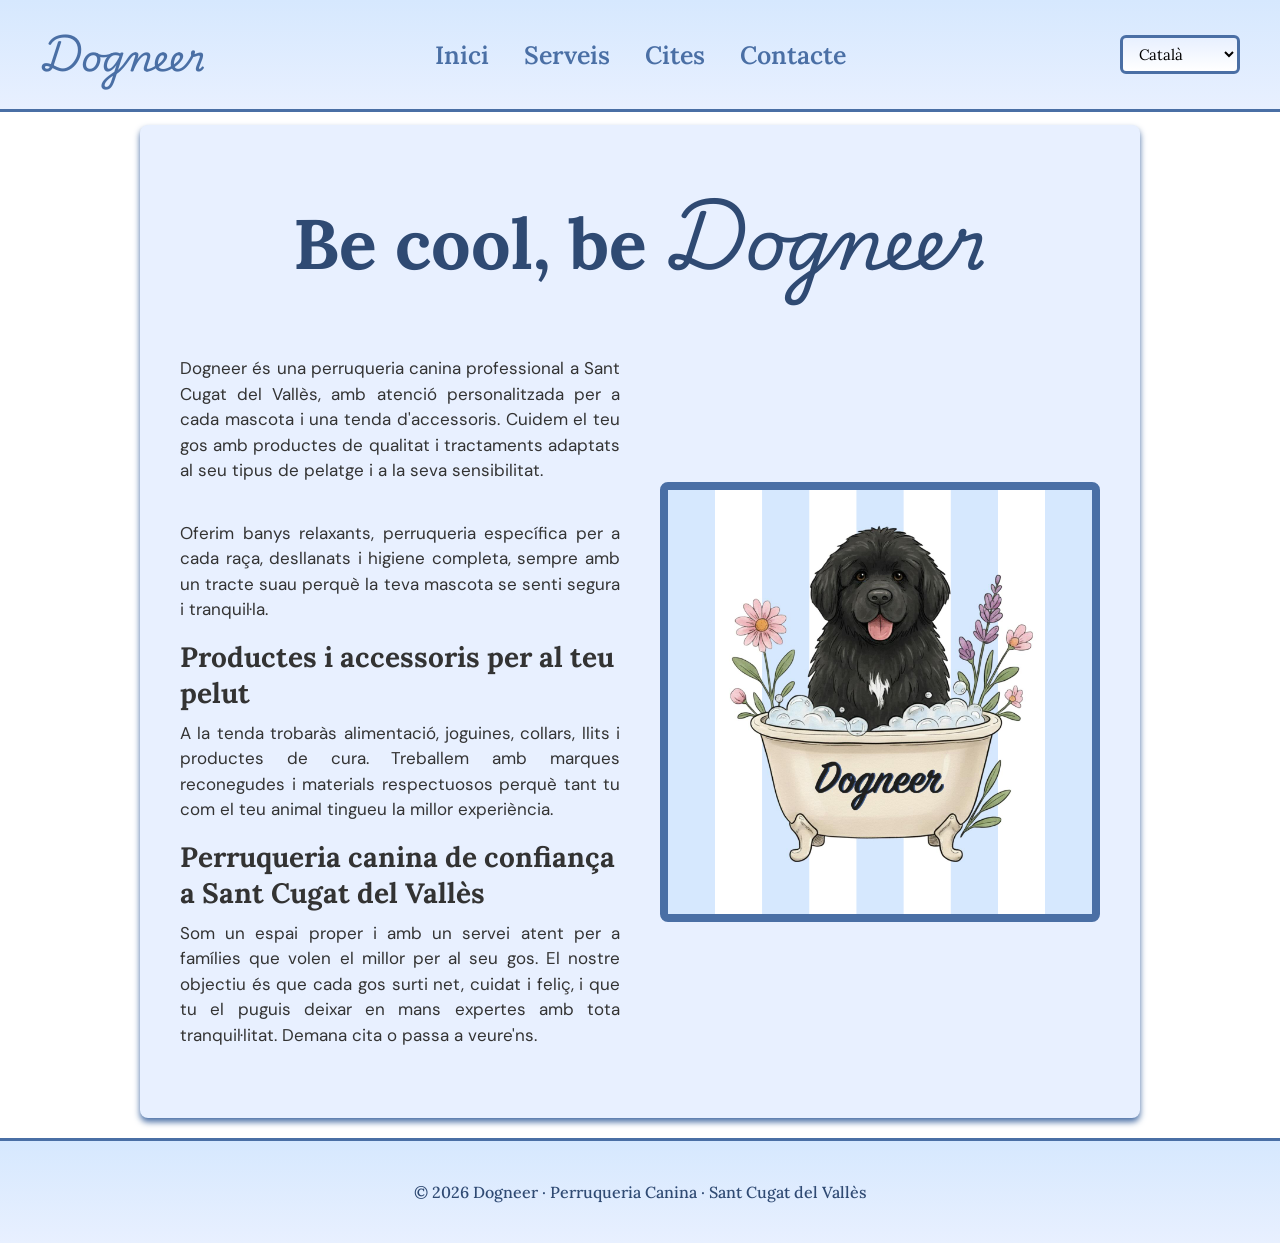
==== index.html @ 48e1377d "v1.0 v1.0 → 20/09/2026 Activitat B02-M616" ====
<!DOCTYPE html>
<html lang="ca">

<head>
    <meta charset="UTF-8">
    <meta name="viewport" content="width=device-width, initial-scale=1.0">

    <title>Perruqueria Canina – Dogneer</title>
    <meta name="description" content="Dogneer és una perruqueria canina professional a Sant Cugat del Vallès amb atenció personalitzada i tenda d'accessoris per a gossos.">

    <link rel="preconnect" href="https://fonts.googleapis.com">
    <link rel="preconnect" href="https://fonts.gstatic.com" crossorigin>
    <link href="https://fonts.googleapis.com/css2?family=DM+Sans:wght@400;500;700&family=Lora:wght@500;600&family=Playwrite+US+Trad&display=swap" rel="stylesheet">

    <link rel="stylesheet" href="estils.css">
</head>

<body>
    <!-- CONTENIDOR SUPERIOR FIXAT: LOGO i MENÚ DE NAVEGACIÓ -->
    <header class="header">
        <div class="contenidor-header">
            <div class="nomNegoci">
                <h1><a href="index.html">Dogneer</a></h1>
            </div>

            <nav class="menu" aria-label="Menú principal">
                <a href="index.html">Inici</a>
                <a href="serveis.html">Serveis</a>
                <a href="cites.html">Cites</a>
                <a href="contacte.html">Contacte</a>
            </nav>

            <select class="idioma-select" aria-label="Idioma" onchange="location.href = this.value">
                <option value="index.html" selected>Català</option>
            </select>
        </div>
    </header>

    <!-- CONTENIDOR MAIN -->
    <main>
        <section class="contingut-portada">
            <div class="titol-portada">
                <h1>Be cool, be <span class="nomNegoci">Dogneer</span></h1>
            </div>
        </section>

        <section class="intro-logo-contenidor">
            <div class="intro-text">
                <p>
                    Dogneer és una perruqueria canina professional a Sant Cugat del Vallès, amb atenció personalitzada
                    per a cada mascota i una tenda d'accessoris. Cuidem el teu gos amb productes de qualitat i
                    tractaments
                    adaptats al seu tipus de pelatge i a la seva sensibilitat.
                </p>
                <br>
                <p>
                    Oferim banys relaxants, perruqueria específica per a cada raça, desllanats i higiene completa,
                    sempre
                    amb un tracte suau perquè la teva mascota se senti segura i tranquil·la.
                </p>

                <h2>Productes i accessoris per al teu pelut</h2>
                <p>
                    A la tenda trobaràs alimentació, joguines, collars, llits i productes de cura. Treballem amb marques
                    reconegudes i materials respectuosos perquè tant tu com el teu animal tingueu la millor experiència.
                </p>

                <h2>Perruqueria canina de confiança a Sant Cugat del Vallès</h2>
                <p>
                    Som un espai proper i amb un servei atent per a famílies que volen el millor per al seu gos. El
                    nostre
                    objectiu és que cada gos surti net, cuidat i feliç, i que tu el puguis deixar en mans expertes amb
                    tota
                    tranquil·litat. Demana cita o passa a veure'ns.
                </p>
            </div>

            <div class="logo-caixa">
                <img src="img/logo_dogneer.png" alt="Logo de Dogneer">
            </div>
        </section>
    </main>

    <!-- FOOTER -->
    <footer class="footer">
        <p>© 2026 Dogneer · Perruqueria Canina · Sant Cugat del Vallès</p>
    </footer>

</body>

</html>
---- estils.css ----
/* =-=-=-=-=-=-=-=-=-=-= PALETA DE COLORS (treta del logo Dogneer) =-=-=-=-=-=-=-=-=-=-= */
:root {
    --blau-suau: #e8f0ff;
    --blau-mig: #4a6fa5;
    --blau-oscur: #2f4a73;
    --blau-clar: #d6e8fe;

    --rosa-suau: #fce4ec;
    --lavanda: #e6e0ff;

    --crema: #fff9f2;
    --blanc: #ffffff;
    --negre: #000000;

    --gris-text: #333333;
    --gris-suau: #f5f5f5;

    --sombra-main: #e6e0ff;

    --espai: 70px;   /* distància entre la vora del quadrat blau, el títol i el contingut */
}

/* =-=-=-=-=-=-=-=-=-=-= BASE =-=-=-=-=-=-=-=-=-=-= */
html {
    margin: 0;
    padding: 0;
    overflow-x: hidden;   /* només a html: no cal repetir-ho al body (creava un contenidor de scroll extra) */
}

body {
    margin: 0; /* treu el marge per defecte que té el body */
    padding-top: 125px;   /* marge ajustat segons l'alçada del header (a mòbil es redefineix més avall) */
    font-family: 'DM Sans', sans-serif;
}

/* Focus visible per a qui navega amb teclat */
a:focus-visible,
select:focus-visible {
    outline: 3px solid var(--blau-oscur);
    outline-offset: 3px;
}

/* =-=-=-=-=-=-=-=-=-=-= HEADER GENERAL =-=-=-=-=-=-=-=-=-=-= */
.header {
    background: linear-gradient(var(--blau-clar), var(--blau-suau));
    padding: 20px 40px;   /* 20px a dalt i a baix / 40px a esquerra i dreta */
    border-bottom: 3px solid var(--blau-mig);
    position: fixed;
    top: 0;
    left: 0;
    right: 0;
    z-index: 1000;   /* el header es queda per sobre de la resta del contingut i no el tapa */
}

.contenidor-header {
    display: grid;
    grid-template-columns: 1fr auto 1fr;   /* tres columnes (esquerra, centre i dreta) */
    align-items: center;
}

/* ~~~~~~~~~~ Nom del negoci ~~~~~~~~~~ */
/* Es fa servir al logo del header (enllaç a l'inici) i dins dels títols <h1> de cada pàgina */
.nomNegoci {
    font-family: 'Playwrite US Trad';
}

.nomNegoci h1 {
    font-size: 36px;
    margin: 0;
}

.nomNegoci a {
    text-decoration: none;
    color: var(--blau-mig);
}

/* ~~~~~~~~~~ Menú de navegació ~~~~~~~~~~ */
.menu {
    display: flex;
    gap: 35px;
    font-size: 25px;
    font-family: 'Lora', serif;
    font-weight: 600;
}

.menu a {
    text-decoration: none;
    color: var(--blau-mig);
    display: inline-block;   /* important: és necessari, si no scale no funciona!! */
    transition: transform 0.3s ease, color 0.3s ease;   /* canvi suau de color i de mida */
}

.menu a:hover {
    color: var(--blau-oscur);
    transform: scale(1.20);   /* s'augmenta la mida un 20% */
}

/* ~~~~~~~~~~ Finestra canvi d'idioma ~~~~~~~~~~ */
.idioma-select {
    width: 120px;          /* mida fixa de la finestra */
    justify-self: end;     /* alineada a la dreta */
    padding: 6px 12px;
    font-family: 'Lora', serif;
    font-size: 15px;
    border-radius: 6px;
    background: linear-gradient(var(--blau-suau), var(--blanc));
    border: 3px solid var(--blau-mig);
    color: var(--negre);
    cursor: pointer;
    box-sizing: border-box;   /* el width inclou padding i vora */
}

/* =-=-=-=-=-=-=-=-=-=-= CONTENIDOR MAIN (PRINCIPAL) =-=-=-=-=-=-=-=-=-=-= */
main {
    padding: var(--espai) 20px;   /* a dalt i a baix: --espai / esquerra i dreta: 20px */
    max-width: 75%;
    margin: auto;
    background-color: var(--blau-suau);
    border-radius: 8px;
    box-shadow: 0 4px 6px var(--blau-mig);
}

/* ~~~~~~~~~~ "Eslogan" ~~~~~~~~~~ */
.contingut-portada {
    display: flex;
    align-items: center;
    justify-content: center;
    padding: 0;
    margin-bottom: var(--espai);   /* distància títol → text i logo */
}

.titol-portada {
    font-family: 'Lora', serif;
}

.titol-portada h1 {
    font-size: 70px;
    margin: 0;
    line-height: 1.2;   /* ajusta el buit que reserva la font */
    color: var(--blau-oscur);
    text-align: center;
}

/* =-=-=-=-=-=-=-=-=-=-= CONTENIDOR INFERIOR: inici (text + logo) i contacte (text + mapa) =-=-=-=-=-=-=-=-=-=-= */
.intro-logo-contenidor,
.contenidor-contacte {
    display: flex;
    gap: 40px;
    max-width: 1200px;
    margin: 0 auto;
    padding: 0 20px;
    align-items: center;   /* centra el logo / mapa respecte al text en vertical */
}

/* ~~~~~~~~~~ Columna esquerra: text d'inici i de contacte (estils compartits) ~~~~~~~~~~ */
.intro-text,
.contacte-text {
    flex: 1;
    min-width: 0;
}

.intro-text h2,
.contacte-text h2 {
    font-size: 28px;
    color: var(--gris-text);
    font-family: 'Lora', serif;
    margin-top: 16px;   /* se suma al gap */
    margin-bottom: 10px;
}

.intro-text p,
.contacte-text p {
    font-size: 17px;
    line-height: 1.5;
    color: var(--gris-text);
    margin-top: 0;
    margin-bottom: 3px;
}

/* ~~~~~~~~~~ Inici: text justificat i separació entre paràgrafs amb marge ~~~~~~~~~~ */
.intro-text p {
    text-align: justify;
    margin-bottom: 16px;
}

.intro-text p:last-child {
    margin-bottom: 0;
}

/* ~~~~~~~~~~ Contacte: text centrat ~~~~~~~~~~ */
.contacte-text {
    text-align: center;
}

.enllac-contacte {
    font-size: 17px;
    font-family: 'Lora', serif;
    font-weight: 600;
}

.enllac-contacte a {
    text-decoration: none;
    color: var(--blau-mig);
    display: inline-block;   /* important: és necessari, si no scale no funciona!! */
    transition: transform 0.3s ease, color 0.3s ease;   /* canvi suau de color i de mida */
}

.enllac-contacte a:hover,
.enllac-contacte a:focus-visible {
    color: var(--blau-oscur);
    transform: scale(1.20);   /* s'augmenta la mida un 20% */
}

/* ~~~~~~~~~~ Columna dreta: logo ~~~~~~~~~~ */
.logo-caixa {
    flex: 1;
    min-width: 0;
}

.logo-caixa img {
    display: block;
    width: 100%;
    height: auto;
    box-sizing: border-box;
    border: 8px solid var(--blau-mig);
    border-radius: 8px;
}

/* ~~~~~~~~~~ Columna dreta: google maps ~~~~~~~~~~ */
.maps-caixa {
    flex: 1;
    min-width: 0;   /* evita que l'iframe (600px) desbordi la caixa */
    box-sizing: border-box;
    border: 8px solid var(--blau-mig);
    border-radius: 8px;
    overflow: hidden;   /* les cantonades de l'iframe respecten el border-radius */
}

.maps-caixa iframe {
    display: block;   /* elimina el buit que deixa un element inline sota l'iframe */
    width: 100%;
    height: 450px;
    border: 0;
}

/* =-=-=-=-=-=-=-=-=-=-= PÀGINA DE SERVEIS =-=-=-=-=-=-=-=-=-=-= */
/* ~~~~~~~~~~ Quadre factors del preu ~~~~~~~~~~ */
.factors-preu {
    box-sizing: border-box;
    width: min(1200px, calc(100% - 40px));   /* mateixa amplada que la graella de targetes */
    margin: 0 auto 50px;
    padding: 26px 24px;
    font-size: 20px;
    line-height: 1.5;
    color: var(--gris-text);
    text-align: center;
    background: var(--blanc);
    border: 3px solid var(--blau-mig);
    border-radius: 8px;
}

.factors-preu p {
    margin: 0;
}

/* ~~~~~~~~~~ Llistats de targetes en 2 columnes (serveis i cites) ~~~~~~~~~~ */
.serveis-llista,
.cites-llista {
    display: grid;
    grid-template-columns: repeat(2, minmax(0, 1fr));   /* minmax(0,…) evita que una targeta amplii la columna */
    gap: 24px;
    max-width: 1200px;
    margin: 0 auto;
    padding: 0 20px;
}

.servei,
.cita-targeta {
    background: var(--blanc);
    border: 3px solid var(--blau-mig);
    border-radius: 8px;
    padding: 24px;
}

.servei h2 {
    font-family: 'Lora', serif;
    font-size: 26px;
    color: var(--blau-oscur);
    margin: 0 0 10px;
}

.servei p {
    font-size: 17px;
    line-height: 1.5;
    color: var(--gris-text);
    margin: 0;
    text-align: justify;
}

/* =-=-=-=-=-=-=-=-=-=-= BOTÓ PER CONTACTAR (serveis i cites) =-=-=-=-=-=-=-=-=-=-= */
.reserva-contacte,
.cites-dubtes {
    text-align: center;
    margin-top: var(--espai);
}

.reserva-contacte p,
.cites-dubtes p {
    font-family: 'Lora', serif;
    font-size: 22px;
    color: var(--blau-oscur);
    margin: 0 0 16px;
}

.boto {
    display: inline-block;
    padding: 12px 28px;
    background: var(--blau-mig);
    color: var(--blanc);
    font-size: 17px;
    font-weight: 700;
    text-decoration: none;
    border-radius: 6px;
    transition: background 0.3s ease;
}

.boto:hover,
.boto:focus-visible {
    background: var(--blau-oscur);
}

/* =-=-=-=-=-=-=-=-=-=-= PÀGINA CITES =-=-=-=-=-=-=-=-=-=-= */

/* ~~~~~~~~~~ Introducció + imatge gos ~~~~~~~~~~ */
.cites-intro {
    display: flex;
    align-items: center;
    gap: 40px;
    max-width: 1000px;
    margin: 0 auto var(--espai);
    padding: 0 20px;
}

.cites-intro p {
    flex: 1;
    margin: 0;
    font-size: 19px;
    line-height: 1.6;
    color: var(--gris-text);
    text-align: justify;
}

.cites-intro img {
    width: 240px;
    height: auto;
    box-sizing: border-box;
    border: 8px solid var(--blau-mig);
    border-radius: 8px;
}

/* ~~~~~~~~~~ Targetes d'informació ~~~~~~~~~~ */
.cita-capcalera {
    display: flex;
    align-items: center;
    gap: 12px;
    margin-bottom: 14px;
}

.cita-capcalera img {
    width: 40px;
    height: 40px;
}

.cita-capcalera h2 {
    margin: 0;
    font-family: 'Lora', serif;
    font-size: 26px;
    color: var(--blau-oscur);
}

.cita-targeta p,
.cita-targeta li {
    font-size: 17px;
    line-height: 1.5;
    color: var(--gris-text);
}

.cita-targeta p {
    margin: 0 0 12px;
}

.cita-targeta ul {
    margin: 0;
    padding-left: 20px;
}

.cita-targeta li {
    margin-bottom: 10px;
}

.cita-targeta strong {
    color: var(--blau-oscur);
}

/* ~~~~~~~~~~ informació important en targetes de cites ~~~~~~~~~~ */
.cita-nota {
    background: var(--blau-suau);
    border-radius: 6px;
    padding: 12px 14px;
    margin-bottom: 0;
}

/* =-=-=-=-=-=-=-=-=-=-= FOOTER =-=-=-=-=-=-=-=-=-=-= */
.footer {
    font-family: 'Lora', serif;
    font-weight: 500;
    text-align: center;
    background: linear-gradient(var(--blau-clar), var(--blau-suau));
    color: var(--blau-oscur);
    margin-top: 20px;
    padding: 25px;
    min-height: 50px;
    border-top: 3px solid var(--blau-mig);
}

/* =-=-=-=-=-=-=-=-=-=-= RESPONSIVE =-=-=-=-=-=-=-=-=-=-= */
/* Un únic bloc per cada punt de tall, de més gran a més petit (així no es trepitgen entre ells) */

/* ~~~~~~~~~~ Tablets ~~~~~~~~~~ */
@media (max-width: 1024px) {
    .header .nomNegoci {
        font-size: 30px;
    }

    .menu {
        font-size: 22px;
        gap: 20px;
    }

    .titol-portada h1 {
        font-size: 52px;
    }

    .intro-logo-contenidor,
    .contenidor-contacte {
        gap: 30px;
    }

    .intro-text h2,
    .contacte-text h2 {
        font-size: 26px;
    }

    .intro-text p,
    .contacte-text p {
        font-size: 16px;
    }
}

/* ~~~~~~~~~~ Mòbils ~~~~~~~~~~ */
@media (max-width: 768px) {

    /* Header en dues files: logo + idioma a dalt, menú a sota */
    body {
        padding-top: 110px;
    }

    .header {
        padding: 12px 16px;
    }

    .contenidor-header {
        grid-template-columns: 1fr auto;
        grid-template-areas:
            "logo idioma"
            "menu menu";
        row-gap: 8px;
    }

    .header .nomNegoci {
        grid-area: logo;
        font-size: 24px;
        line-height: 1.3;
    }

    .idioma-select {
        grid-area: idioma;
        width: 100px;
    }

    .menu {
        grid-area: menu;
        justify-content: center;
        flex-wrap: wrap;
        font-size: 18px;
        gap: 8px 15px;
    }

    /* ~~~~~~~~~~ Contingut ~~~~~~~~~~ */
    main {
        max-width: 92%;
    }

    .titol-portada h1 {
        font-size: 36px;
    }

    .intro-logo-contenidor,
    .contenidor-contacte {
        flex-direction: column;
        align-items: stretch;
        gap: 20px;
        padding: 0;
    }

    .intro-text h2,
    .contacte-text h2 {
        font-size: 22px;
    }

    .intro-text p,
    .contacte-text p {
        font-size: 15px;
    }

    .intro-text p,
    .servei p,
    .cites-intro p {
        text-align: left;
    }

    .maps-caixa iframe {
        height: 300px;
    }

    /* Serveis */
    .factors-preu {
        width: 100%;
    }

    .factors-preu p {
        font-size: 18px;
    }

    .serveis-llista,
    .cites-llista {
        grid-template-columns: 1fr;
        gap: 16px;
        padding: 0;
    }

    .servei h2,
    .cita-capcalera h2 {
        font-size: 22px;
    }

    .servei p,
    .cita-targeta p,
    .cita-targeta li {
        font-size: 15px;
    }

    /* ~~~~~~~~~~ Cites ~~~~~~~~~~ */
    .cites-intro {
        flex-direction: column;
        align-items: stretch;
        gap: 20px;
        padding: 0;
    }

    .cites-intro p {
        font-size: 16px;
    }

    .cites-intro img {
        width: 100%;
        max-width: 240px;
        align-self: center;
    }

    .reserva-contacte p,
    .cites-dubtes p {
        font-size: 18px;
    }
}

/* ~~~~~~~~~~ Mòbils molt petits ~~~~~~~~~~ */
@media (max-width: 400px) {
    .header .nomNegoci {
        font-size: 22px;
    }

    .menu {
        font-size: 16px;
        gap: 6px 12px;
    }
}
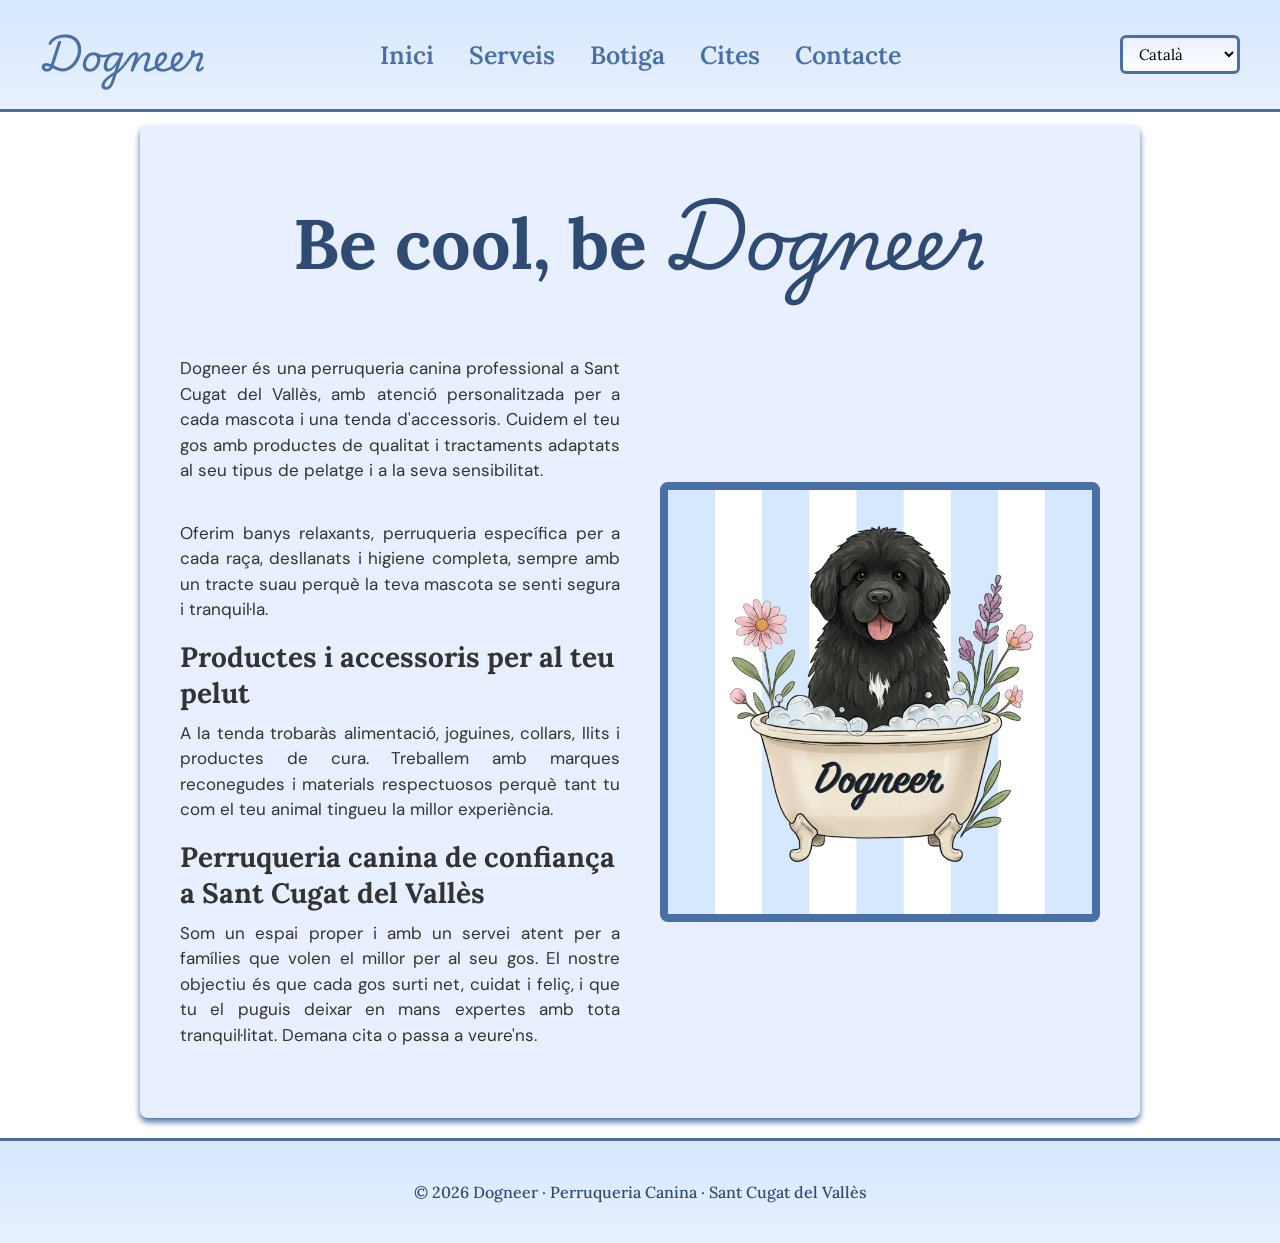
==== commit 7ce30398: "v1.1 v1.1 → 29/09/2026 Activitat B02-M616 Añadida página web de tienda + en el menú de navegación," ====
--- a/index.html
+++ b/index.html
@@ -26,6 +26,7 @@
             <nav class="menu" aria-label="Menú principal">
                 <a href="index.html">Inici</a>
                 <a href="serveis.html">Serveis</a>
+                <a href="botiga.html">Botiga</a>
                 <a href="cites.html">Cites</a>
                 <a href="contacte.html">Contacte</a>
             </nav>
